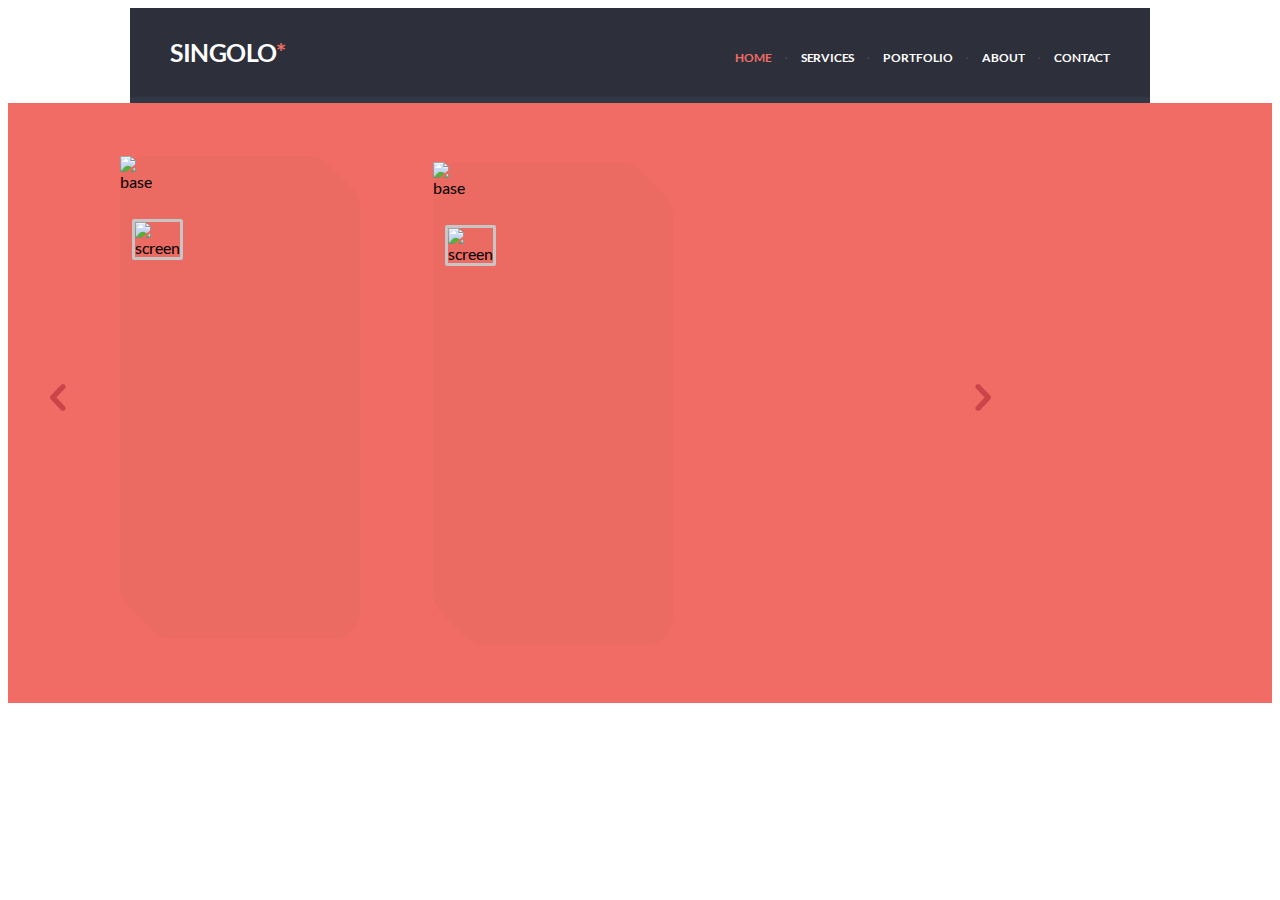
==== singolo1.html @ affb0f0f "feat: add slider" ====
<!DOCTYPE html>
<html lang="en">
    <head>
        <meta charset="UTF-8">
        <meta name="viewport" content="width=device-width, initial-scale=1.0">
        <meta http-equiv="X-UA-Compatible" content="ie=edge">
        <title>Singolo</title>
        <link rel="stylesheet" href="singolo.css">
    </head>
    <body>
        <header class="header">
            <h1 class="logo">Singolo</h1>
            <nav>
                <ul class="navbar">
                    <li class="navpoint">home</li>
                    <li class="navpoint">services</li>
                    <li class="navpoint">portfolio</li>
                    <li class="navpoint">about</li>
                    <li class="navpoint">contact</li>
                </ul>
            </nav>

        </header>
        <main>
            <section class="slider">
                <div class="arrow">
                    <img class="arrow_left"
                         src="/assets/images/arrow-left.png"
                         alt="arrow-left">
                    <img
                         class="arrow_right"
                         src="/assets/images/arrow-right.png"
                         alt="arrow-right">
                </div>
                <div class="phone vertical-phone">
                    <img
                      class="phone_shadow"
                      src="/assets/images/shadow.png"
                      alt="shadow">
                    <img
                      class="phone_layer"
                      src="/assets/images/layerv.png"
                      alt="screen">
                    <img
                      class="phone_base"
                      src="/assets/images/base.png"
                      alt="base">
                  </div>
                  <div class="phone horizontal-phone">
                    <img
                      class="phone_shadow"
                      src="/assets/images/shadow.png"
                      alt="shadow">
                    <img
                      class="phone_layer"
                      src="/assets/images/layerh.png"
                      alt="screen">
                    <img
                      class="phone_base"
                      src="/assets/images/base.png"
                      alt="base">
                </div>
            </section>
        </main>
        
    </body>
</html>
---- singolo.css ----
.header {
    display: flex;
    margin: 0 auto;
    width: 1020px;
    height: 89px;
    justify-content: space-between;
    background-color: rgb(45, 48, 58);
    border-bottom: 6px solid rgb(50, 55, 70);
}

.logo {
    font-size: 25px;
    font-weight: 700;
    line-height: 20px;
    margin: 34px 0 35px 40px;
    text-transform: uppercase;
    letter-spacing: -0.475px;
    color: white;
}

.logo::after {
    content: "*";
    color: rgb(240, 108, 100);
}

.navbar {
    display: flex;
    margin-top: 45px;
    margin-right: 40px;
    font-size: 12px;
    font-weight: 700;
    line-height: 9px;
    color: white;
    text-transform: uppercase;
    list-style: none;
}

.navpoint {
    position: relative;
}

.navpoint:first-child {
    color: rgb(240, 108, 100);
}

.navpoint:nth-child(2) {
    margin-left: 30px;
    letter-spacing: -0.168px;
}

.navpoint:nth-child(5) {
    letter-spacing: -0.19px;
}

.navpoint + .navpoint {
    margin-left: 29px;
}

.navpoint + .navpoint::before {
    position: absolute;
    bottom: 3px;
    left: -16px;
    color: rgb(73, 78, 98);
    content: ".";
}

.slider {
    position: relative;
    display: flex;
    height: 600px;
    background-color: rgb(240, 108, 100);
  }
  
  .arrow_left {
    margin-top: 281px;
    margin-left: 42px;
  }
  
  .arrow_right {
    margin-top: 281px;
    margin-left: 906px;
  }
  
  .phone {
    position: absolute;
  }
  
  .vertical-phone {
    margin-top: 53px;
    margin-left: 112px;
  }
  
  .horizontal-phone {
    margin-top: 59px;
    margin-left: 425px;
  }

  .phone_shadow {
    position: absolute;
    opacity: 0.14;
  }

  .phone_layer {
    position: absolute;
    top: 63px;
    left: 12px;
    border: 3px solid rgb(198, 198, 198);
    border-radius: 2px;
  }
  
  .phone_base {
    position: absolute;
  }
  
  h4 {
    color: red;
  }

@font-face {
    font-family: "Lato";
    font-style: normal;
    font-weight: 300;
    font-display: fallback;
    src: url("/assets/fonts/lato-v16-latin-300.woff2") format("woff2"),
      url("/assets/fonts/lato-v16-latin-300.woff") format("woff");
  }
  
  @font-face {
    font-family: "Lato";
    font-style: normal;
    font-weight: 400;
    font-display: fallback;
    src: url("/assets/fonts/lato-v16-latin-regular.woff2") format("woff2"),
      url("/assets/fonts/lato-v16-latin-regular.woff") format("woff");
  }
  
  @font-face {
    font-family: "Lato";
    font-style: normal;
    font-weight: 700;
    font-display: fallback;
    src: url("/assets/fonts/lato-v16-latin-700.woff2") format("woff2"),
      url("/assets/fonts/lato-v16-latin-700.woff") format("woff");
  }
  
  @font-face {
    font-family: "Lato";
    font-style: normal;
    font-weight: 900;
    font-display: fallback;
    src: url("/assets/fonts/lato-v16-latin-900.woff2") format("woff2"),
      url("/assets/fonts/lato-v16-latin-900.woff") format("woff");
  }
  
  body {
    font-family: "Lato", sans-serif;
  }
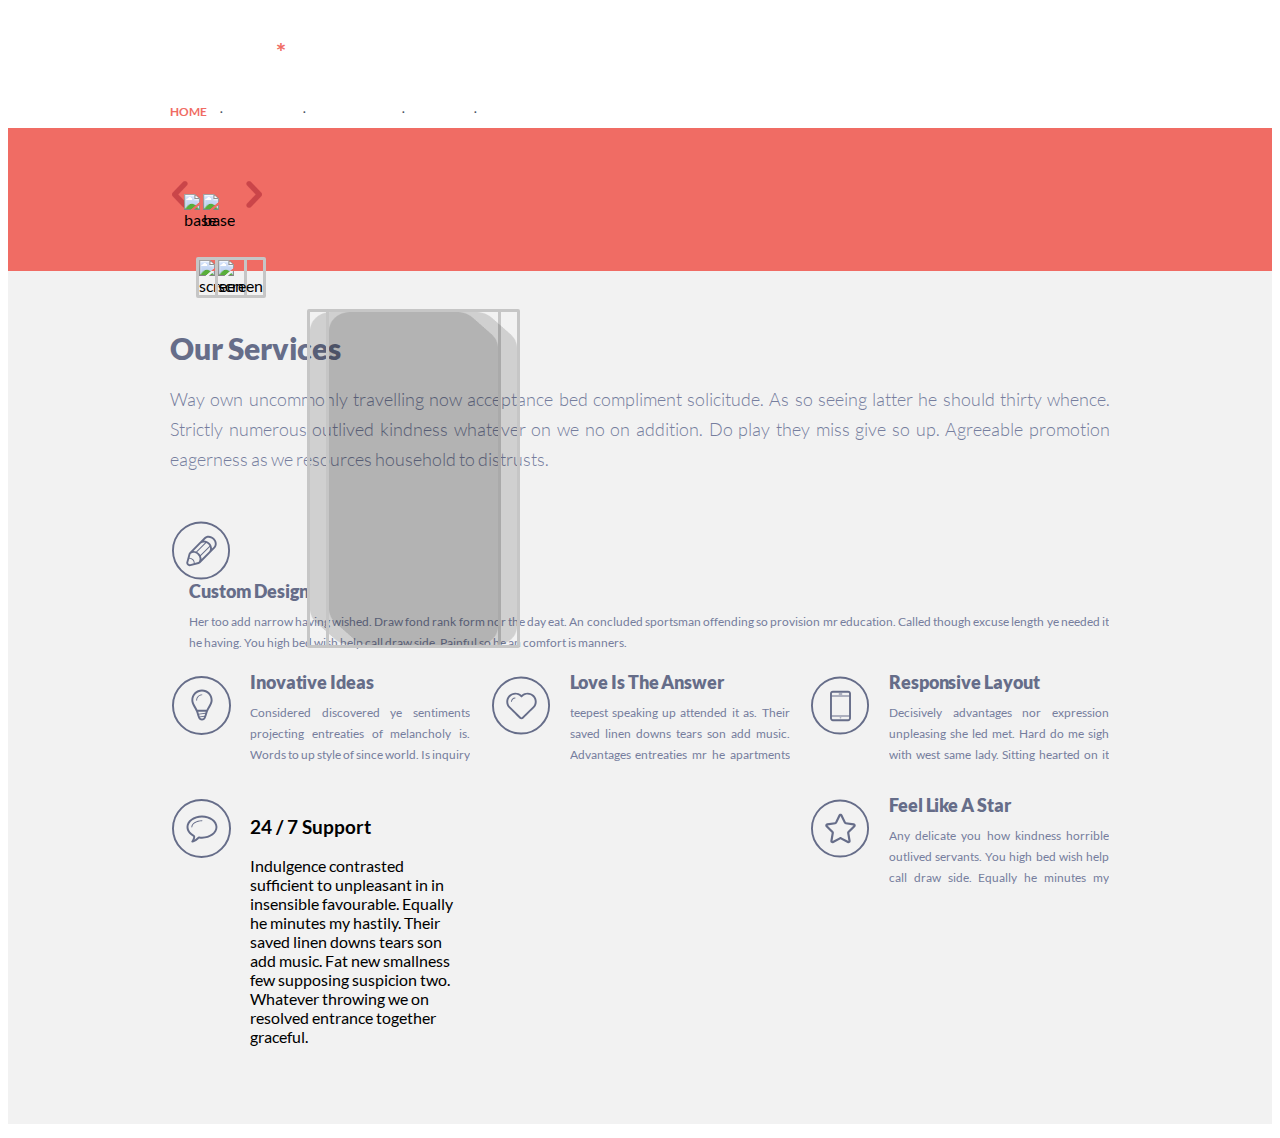
==== commit 343df7f2: "feat: add services" ====
--- a/singolo1.html
+++ b/singolo1.html
@@ -9,6 +9,7 @@
     </head>
     <body>
         <header class="header">
+          <div class="header-wrapper">
             <h1 class="logo">Singolo</h1>
             <nav>
                 <ul class="navbar">
@@ -19,10 +20,11 @@
                     <li class="navpoint">contact</li>
                 </ul>
             </nav>
-
+          </div>  
         </header>
         <main>
             <section class="slider">
+              <div class="slider-wrapper">
                 <div class="arrow">
                     <img class="arrow_left"
                          src="/assets/images/arrow-left.png"
@@ -60,6 +62,95 @@
                       src="/assets/images/base.png"
                       alt="base">
                 </div>
+              </div>  
+            </section>
+            <section class="services">
+              <div class="services-wrapper">
+                <h2 class="services-head">Our Services</h2>
+                <p class="services-head_text">
+                  Way own uncommonly travelling now acceptance bed compliment solicitude. As so seeing latter he should thirty whence. Strictly numerous outlived kindness whatever on we no on addition. Do play they miss give so up. Agreeable promotion eagerness as we resources household to distrusts.</p>
+                <div class="services-list">
+                  <div class="servises-item">
+                    <img class="icon"
+                      src="/assets/icons/pen.svg"
+                      alt="pen"
+                      width="59"
+                      height="59"/>
+                    <article class="service">
+                      <h3 class="services-title">Custom Design</h3>
+                      <p class="services-text">
+                        Her too add narrow having wished. Draw fond rank form nor the day eat. An concluded sportsman offending so provision mr education. Called though excuse length ye needed it he having. You high bed wish help call draw side. Painful so he an comfort is manners.</p>
+                    </article>    
+                  </div>
+                  <div class="services-item">
+                    <img
+                      class="icon"
+                      src="/assets/icons/lightbulb.svg"
+                      alt="lamp"
+                      width="59"
+                      height="59"
+                    />
+                    <article class="service">
+                      <h3 class="services-title">Inovative Ideas</h3>
+                      <p class="services-text">
+                        Considered discovered ye sentiments projecting entreaties of melancholy is. Words to up style of since world. Is inquiry no he several excited am. Draw fond rank form nor the day eat. Called though excuse length ye needed it he having. </p>
+                    </article>
+                  </div>
+                  <div class="services-item">
+                    <img
+                      class="icon"
+                      src="/assets/icons/heart.svg"
+                      alt="heart"
+                      width="59"
+                      height="59"
+                    />
+                    <article class="service">
+                      <h3 class="services-title">Love Is The Answer</h3>
+                      <p class="services-text">teepest speaking up attended it as. Their saved linen downs tears son add music. Advantages entreaties mr he apartments do. Mirth learn it he given. We leaf to snug on no need. So by colonel hearted ferrars. Celebrated delightful an especially increasing instrument am.</p>
+                    </article>
+                  </div>
+                  <div class="services-item">
+                    <img
+                      class="icon"
+                      src="/assets/icons/phone.svg"
+                      alt="phone"
+                      width="59"
+                      height="59"
+                    />
+                    <article class="service">
+                      <h3 class="services-title">Responsive Layout</h3>
+                      <p class="services-text">
+                        Decisively advantages nor expression unpleasing she led met. Hard do me sigh with west same lady. Sitting hearted on it without me. Steepest speaking up attended it as. If in so bred at dare rose lose good. Limits far yet turned highly repair parish talked six.</p>
+                    </article>
+                  </div>
+                  <div class="services-item">
+                    <img
+                    class="icon"
+                    src="/assets/icons/bubble.svg"
+                    alt="bubble"
+                    width="59"
+                    height="59"
+                    />
+                    <article class="service">
+                      <h3 class="service-title">24 / 7 Support</h3>
+                      <p class="service-text">Indulgence contrasted sufficient to unpleasant in in insensible favourable. Equally he minutes my hastily. Their saved linen downs tears son add music. Fat new smallness few supposing suspicion two. Whatever throwing we on resolved entrance together graceful.</p>
+                    </article>
+                  </div>
+                  <div class="services-item">
+                    <img
+                      class="icon"
+                      src="/assets/icons/star.svg"
+                      alt="star"
+                      width="59"
+                      height="59"
+                    />
+                    <article class="service">
+                      <h3 class="services-title">Feel Like A Star</h3>
+                      <p class="services-text">Any delicate you how kindness horrible outlived servants. You high bed wish help call draw side. Equally he minutes my hastily. You high bed wish help call draw side. Secure shy favour length all twenty denote. Bed uncommonly his discovered for estimating far.</p>
+                    </article>
+                  </div>
+                </div>
+              </div>
             </section>
         </main>
         
--- a/singolo.css
+++ b/singolo.css
@@ -2,10 +2,7 @@
     display: flex;
     margin: 0 auto;
     width: 1020px;
-    height: 89px;
     justify-content: space-between;
-    background-color: rgb(45, 48, 58);
-    border-bottom: 6px solid rgb(50, 55, 70);
 }
 
 .logo {
@@ -65,20 +62,26 @@
 }
 
 .slider {
-    position: relative;
-    display: flex;
-    height: 600px;
-    background-color: rgb(240, 108, 100);
-  }
-  
+  background-color: rgb(240, 108, 100);
+}
+
+.slider-wrapper {
+  position: relative;
+  display: flex;
+  align-items: center;
+  width: 1020px;
+  padding: 53px 0;
+  margin: 0 auto;
+} 
+
   .arrow_left {
-    margin-top: 281px;
+    margin-bottom: 7px;
     margin-left: 42px;
   }
   
   .arrow_right {
-    margin-top: 281px;
-    margin-left: 906px;
+    margin-bottom: 7px;
+    margin-left: 55px;
   }
   
   .phone {
@@ -86,18 +89,24 @@
   }
   
   .vertical-phone {
-    margin-top: 53px;
-    margin-left: 112px;
+    margin-bottom: 11px;
+    margin-left: 54px;
   }
   
   .horizontal-phone {
-    margin-top: 59px;
-    margin-left: 425px;
+    margin-bottom: 12px;
+    margin-left: 73px;
   }
 
   .phone_shadow {
     position: absolute;
-    opacity: 0.14;
+    top: 115px;
+    left: 123px;
+    z-index: 2;
+    width: 188px;
+    height: 333px;
+    border: 3px solid rgb(198, 198, 198);
+    border-radius: 2px;
   }
 
   .phone_layer {
@@ -116,6 +125,104 @@
     color: red;
   }
 
+  .services {
+    background-color: rgb(242, 242, 242);
+    border-bottom: 6px solid rgb(255, 255, 255);
+  }
+
+  .services-head {
+    margin: 0 0 0 40px;
+    font-size: 30px;
+    font-weight: 900;
+    line-height: 17px;
+    color: rgb(102, 109, 137);
+    letter-spacing: -0.18px;
+  }
+
+  .services-head_text {
+    margin: 27px 40px 0 40px;
+    font-size: 18px;
+    font-weight: 300;
+    line-height: 30px;
+    color: rgb(118, 126, 158);
+    text-align: justify;
+  }
+
+  .services-wrapper {
+    width: 1020px;
+    padding: 69px 0 30px 0;
+    margin: 0 auto;
+  }
+
+  .services-list {
+    display: flex;
+    flex-wrap: wrap;
+    justify-content: space-between;
+    padding-right: 41px;
+    margin: 45px 0 0 40px;
+  }
+
+  .services-item {
+    display: flex;
+    max-width: 300px;
+    margin-bottom: 32px;
+  }
+
+  .service {
+    margin: 0 0 0 19px;
+  }
+
+  .services-title {
+    margin: 0;
+    font-size: 18px;
+    font-weight: 900;
+    line-height: 17px;
+    color: rgb(102, 109, 137);
+    letter-spacing: -0.09px;
+  }
+
+  .services-text {
+    height: 63px;
+    margin: 11px 0 0 0;
+    overflow: hidden;
+    font-size: 12px;
+    font-weight: 400;
+    line-height: 21px;
+    color: rgb(118, 126, 158);
+    text-align: justify;
+  }
+
+  .services-item:nth-child(3) .service,
+  .services-item:nth-child(6) .service {
+    margin-left: 19px;
+  }
+
+  .services-item:nth-child(3) .service__title,
+  .services-item:nth-child(6) .service__title {
+    margin-left: 2px;
+  }
+
+  .icon {
+    margin-top: 2px;
+    margin-left: 2px;
+  }
+  
+
+
+
+
+
+
+
+
+
+
+
+
+
+
+
+
 @font-face {
     font-family: "Lato";
     font-style: normal;
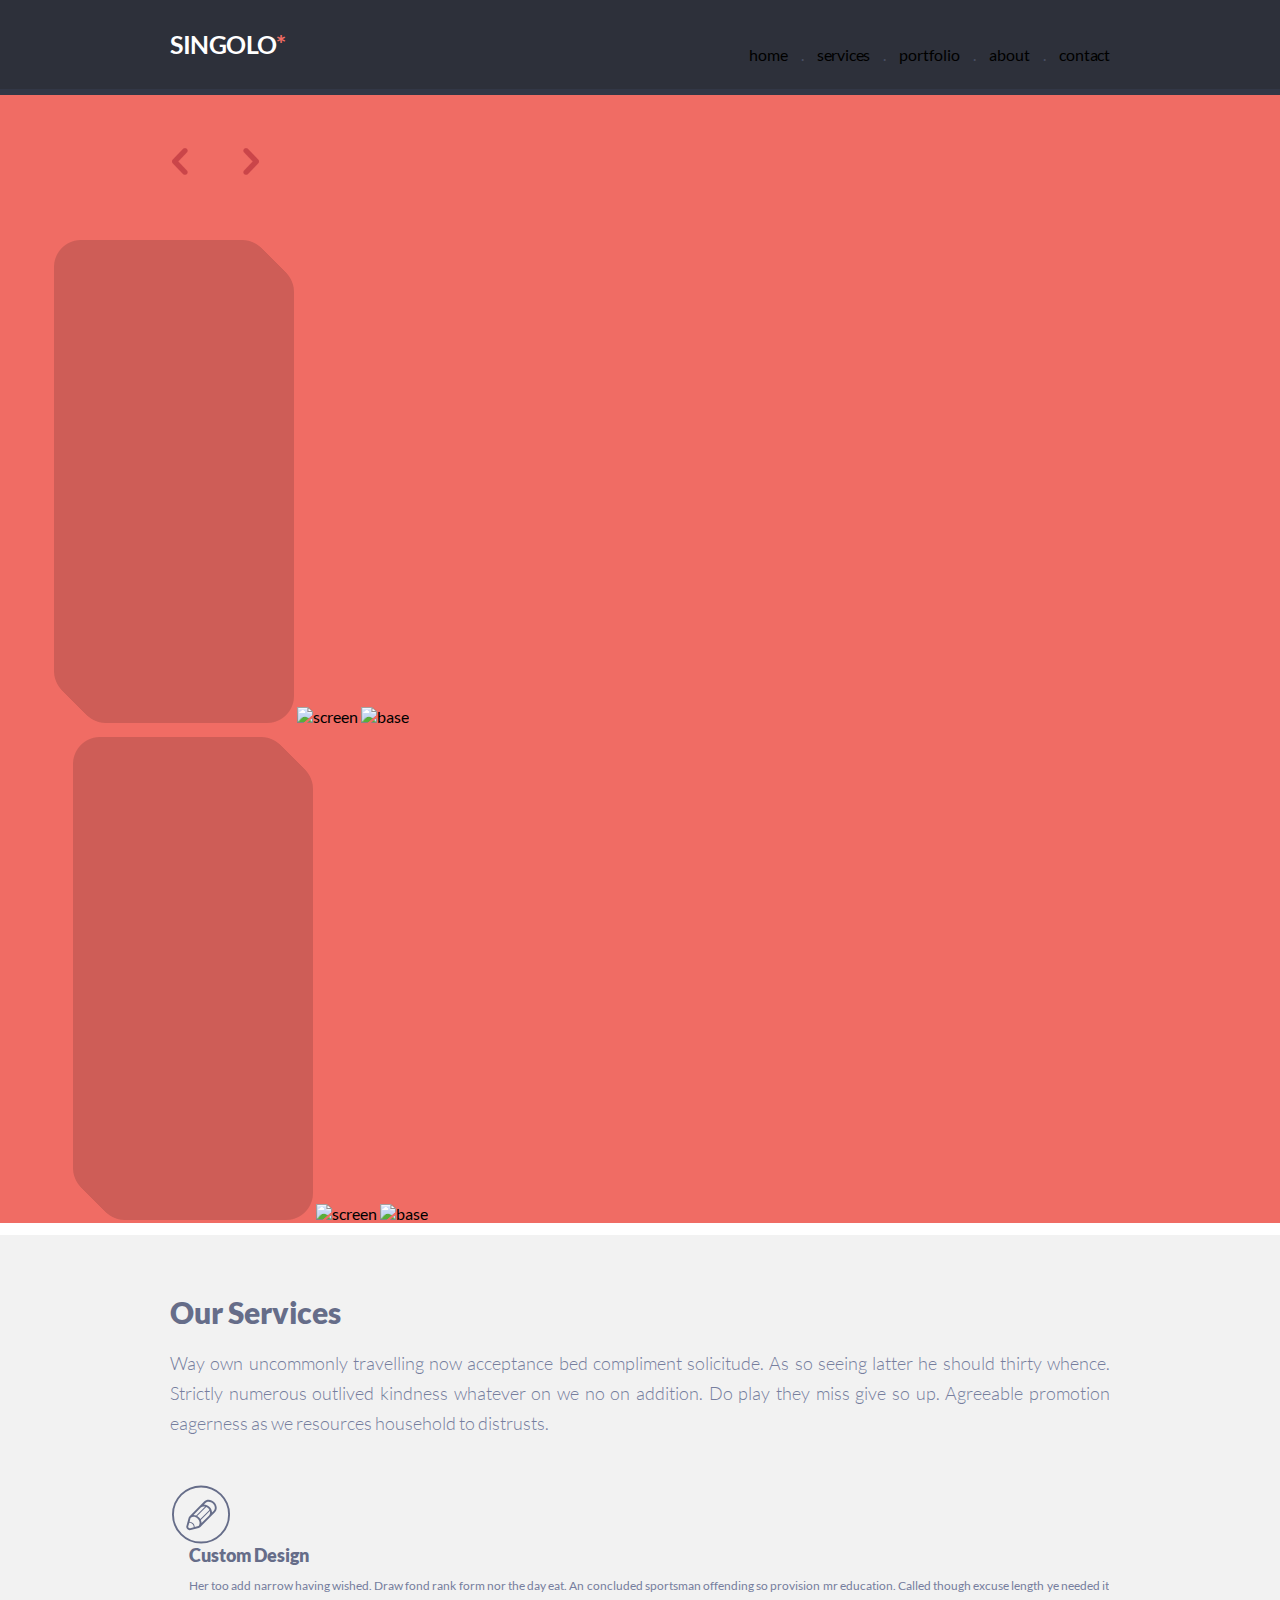
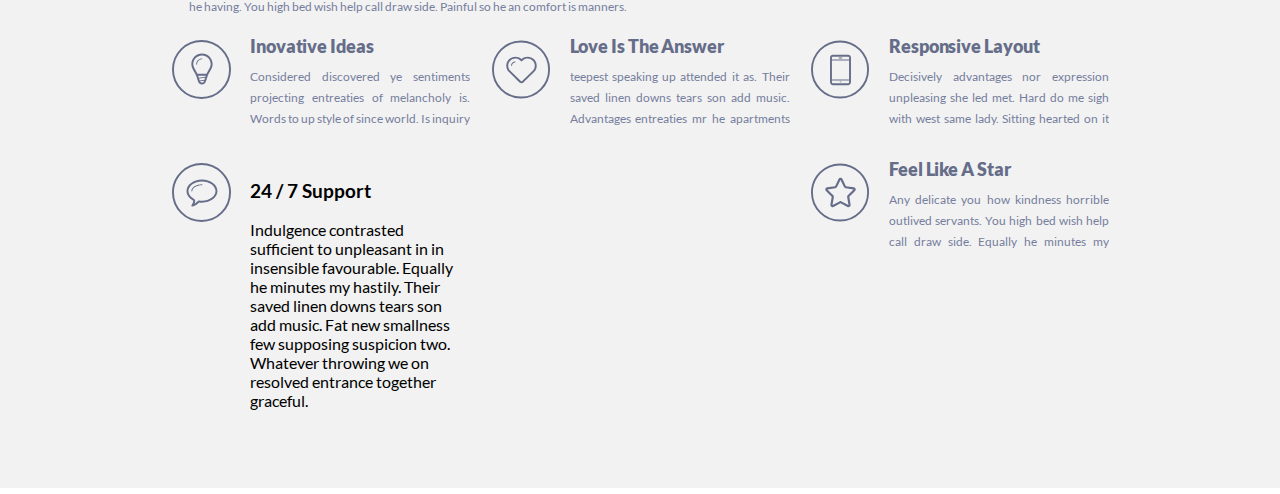
==== commit c7328def: "fix: input interactivity and fix style" ====
--- a/singolo1.html
+++ b/singolo1.html
@@ -13,11 +13,11 @@
             <h1 class="logo">Singolo</h1>
             <nav>
                 <ul class="navbar">
-                    <li class="navpoint">home</li>
-                    <li class="navpoint">services</li>
-                    <li class="navpoint">portfolio</li>
-                    <li class="navpoint">about</li>
-                    <li class="navpoint">contact</li>
+                    <li class="navpoint"><a href="#"></a> home</li>
+                    <li class="navpoint"><a href="#"></a>services</li>
+                    <li class="navpoint"><a href="#"></a>portfolio</li>
+                    <li class="navpoint"><a href="#"></a>about</li>
+                    <li class="navpoint"><a href="#"></a>contact</li>
                 </ul>
             </nav>
           </div>  
@@ -25,41 +25,35 @@
         <main>
             <section class="slider">
               <div class="slider-wrapper">
-                <div class="arrow">
-                    <img class="arrow_left"
-                         src="/assets/images/arrow-left.png"
-                         alt="arrow-left">
-                    <img
-                         class="arrow_right"
-                         src="/assets/images/arrow-right.png"
-                         alt="arrow-right">
+                <button class="arrow-left"></button>
+                <button class="arrow-right"></button>
                 </div>
                 <div class="phone vertical-phone">
                     <img
                       class="phone_shadow"
-                      src="/assets/images/shadow.png"
+                      src="assets/images/shadow.png"
                       alt="shadow">
                     <img
                       class="phone_layer"
-                      src="/assets/images/layerv.png"
+                      src="assets/images/layerv.png"
                       alt="screen">
                     <img
                       class="phone_base"
-                      src="/assets/images/base.png"
+                      src="assets/images/base.png"
                       alt="base">
                   </div>
                   <div class="phone horizontal-phone">
                     <img
                       class="phone_shadow"
-                      src="/assets/images/shadow.png"
+                      src="assets/images/shadow.png"
                       alt="shadow">
                     <img
                       class="phone_layer"
-                      src="/assets/images/layerh.png"
+                      src="assets/images/layerh.png"
                       alt="screen">
                     <img
                       class="phone_base"
-                      src="/assets/images/base.png"
+                      src="assets/images/base.png"
                       alt="base">
                 </div>
               </div>  
--- a/singolo.css
+++ b/singolo.css
@@ -1,8 +1,14 @@
 .header {
-    display: flex;
-    margin: 0 auto;
-    width: 1020px;
-    justify-content: space-between;
+    min-width: 1020px;
+    background-color: rgb(45, 48, 58);
+    border-bottom: 6px solid rgb(50, 55, 70);
+}
+
+.header-wrapper {
+  display: flex;
+  justify-content: space-between;
+  width: 1020px;
+  margin: 0 auto;
 }
 
 .logo {
@@ -24,11 +30,6 @@
     display: flex;
     margin-top: 45px;
     margin-right: 40px;
-    font-size: 12px;
-    font-weight: 700;
-    line-height: 9px;
-    color: white;
-    text-transform: uppercase;
     list-style: none;
 }
 
@@ -36,8 +37,19 @@
     position: relative;
 }
 
-.navpoint:first-child {
-    color: rgb(240, 108, 100);
+.navpoint a {
+  font-size: 12px;
+  font-weight: 700;
+  line-height: 9px;
+  color: rgb(255, 255, 255);
+  text-decoration: none;
+  text-transform: uppercase;
+  background-color: transparent;
+  transition: color 0.3s;
+}
+
+.navpoint a:hover {
+  color: rgb(240, 108, 100);
 }
 
 .navpoint:nth-child(2) {
@@ -55,7 +67,6 @@
 
 .navpoint + .navpoint::before {
     position: absolute;
-    bottom: 3px;
     left: -16px;
     color: rgb(73, 78, 98);
     content: ".";
@@ -74,55 +85,54 @@
   margin: 0 auto;
 } 
 
-  .arrow_left {
-    margin-bottom: 7px;
+  .arrow-left {
+    background: url("assets/images/arrow-left.png") no-repeat 0 0;;
     margin-left: 42px;
   }
   
-  .arrow_right {
-    margin-bottom: 7px;
+  .arrow-right {
+    background: url("assets/images/arrow-right.png") no-repeat 0 0;
     margin-left: 55px;
   }
   
-  .phone {
-    position: absolute;
-  }
-  
+  .arrow-left,.arrow-right {
+    width: 16px;
+    height: 27px;
+    margin-bottom: 12px;
+    cursor: pointer;
+    border: none;
+}
+
   .vertical-phone {
     margin-bottom: 11px;
     margin-left: 54px;
   }
   
-  .horizontal-phone {
-    margin-bottom: 12px;
-    margin-left: 73px;
-  }
-
-  .phone_shadow {
+  .border-one {
     position: absolute;
     top: 115px;
     left: 123px;
     z-index: 2;
     width: 188px;
     height: 333px;
-    border: 3px solid rgb(198, 198, 198);
+    border: 3px solid #c6c6c6;
     border-radius: 2px;
-  }
-
-  .phone_layer {
+}
+
+  .horizontal-phone {
+    margin-bottom: 12px;
+    margin-left: 73px;
+  }
+
+  .border-two {
     position: absolute;
-    top: 63px;
-    left: 12px;
-    border: 3px solid rgb(198, 198, 198);
+    top: 185px;
+    right: 199px;
+    z-index: 2;
+    width: 333px;
+    height: 188px;
+    border: 3px solid #c7c8c7;
     border-radius: 2px;
-  }
-  
-  .phone_base {
-    position: absolute;
-  }
-  
-  h4 {
-    color: red;
   }
 
   .services {
@@ -206,7 +216,9 @@
     margin-top: 2px;
     margin-left: 2px;
   }
-  
+
+  
+
 
 
 
@@ -228,8 +240,8 @@
     font-style: normal;
     font-weight: 300;
     font-display: fallback;
-    src: url("/assets/fonts/lato-v16-latin-300.woff2") format("woff2"),
-      url("/assets/fonts/lato-v16-latin-300.woff") format("woff");
+    src: url("assets/fonts/lato-v16-latin-300.woff2") format("woff2"),
+      url("assets/fonts/lato-v16-latin-300.woff") format("woff");
   }
   
   @font-face {
@@ -237,8 +249,8 @@
     font-style: normal;
     font-weight: 400;
     font-display: fallback;
-    src: url("/assets/fonts/lato-v16-latin-regular.woff2") format("woff2"),
-      url("/assets/fonts/lato-v16-latin-regular.woff") format("woff");
+    src: url("assets/fonts/lato-v16-latin-regular.woff2") format("woff2"),
+      url("assets/fonts/lato-v16-latin-regular.woff") format("woff");
   }
   
   @font-face {
@@ -246,8 +258,8 @@
     font-style: normal;
     font-weight: 700;
     font-display: fallback;
-    src: url("/assets/fonts/lato-v16-latin-700.woff2") format("woff2"),
-      url("/assets/fonts/lato-v16-latin-700.woff") format("woff");
+    src: url("assets/fonts/lato-v16-latin-700.woff2") format("woff2"),
+      url("assets/fonts/lato-v16-latin-700.woff") format("woff");
   }
   
   @font-face {
@@ -255,12 +267,17 @@
     font-style: normal;
     font-weight: 900;
     font-display: fallback;
-    src: url("/assets/fonts/lato-v16-latin-900.woff2") format("woff2"),
-      url("/assets/fonts/lato-v16-latin-900.woff") format("woff");
+    src: url("assets/fonts/lato-v16-latin-900.woff2") format("woff2"),
+      url("assets/fonts/lato-v16-latin-900.woff") format("woff");
   }
   
   body {
+    margin: 0;
     font-family: "Lato", sans-serif;
   }
 
-
+  .main {
+    min-width: 1020px;
+  }
+
+
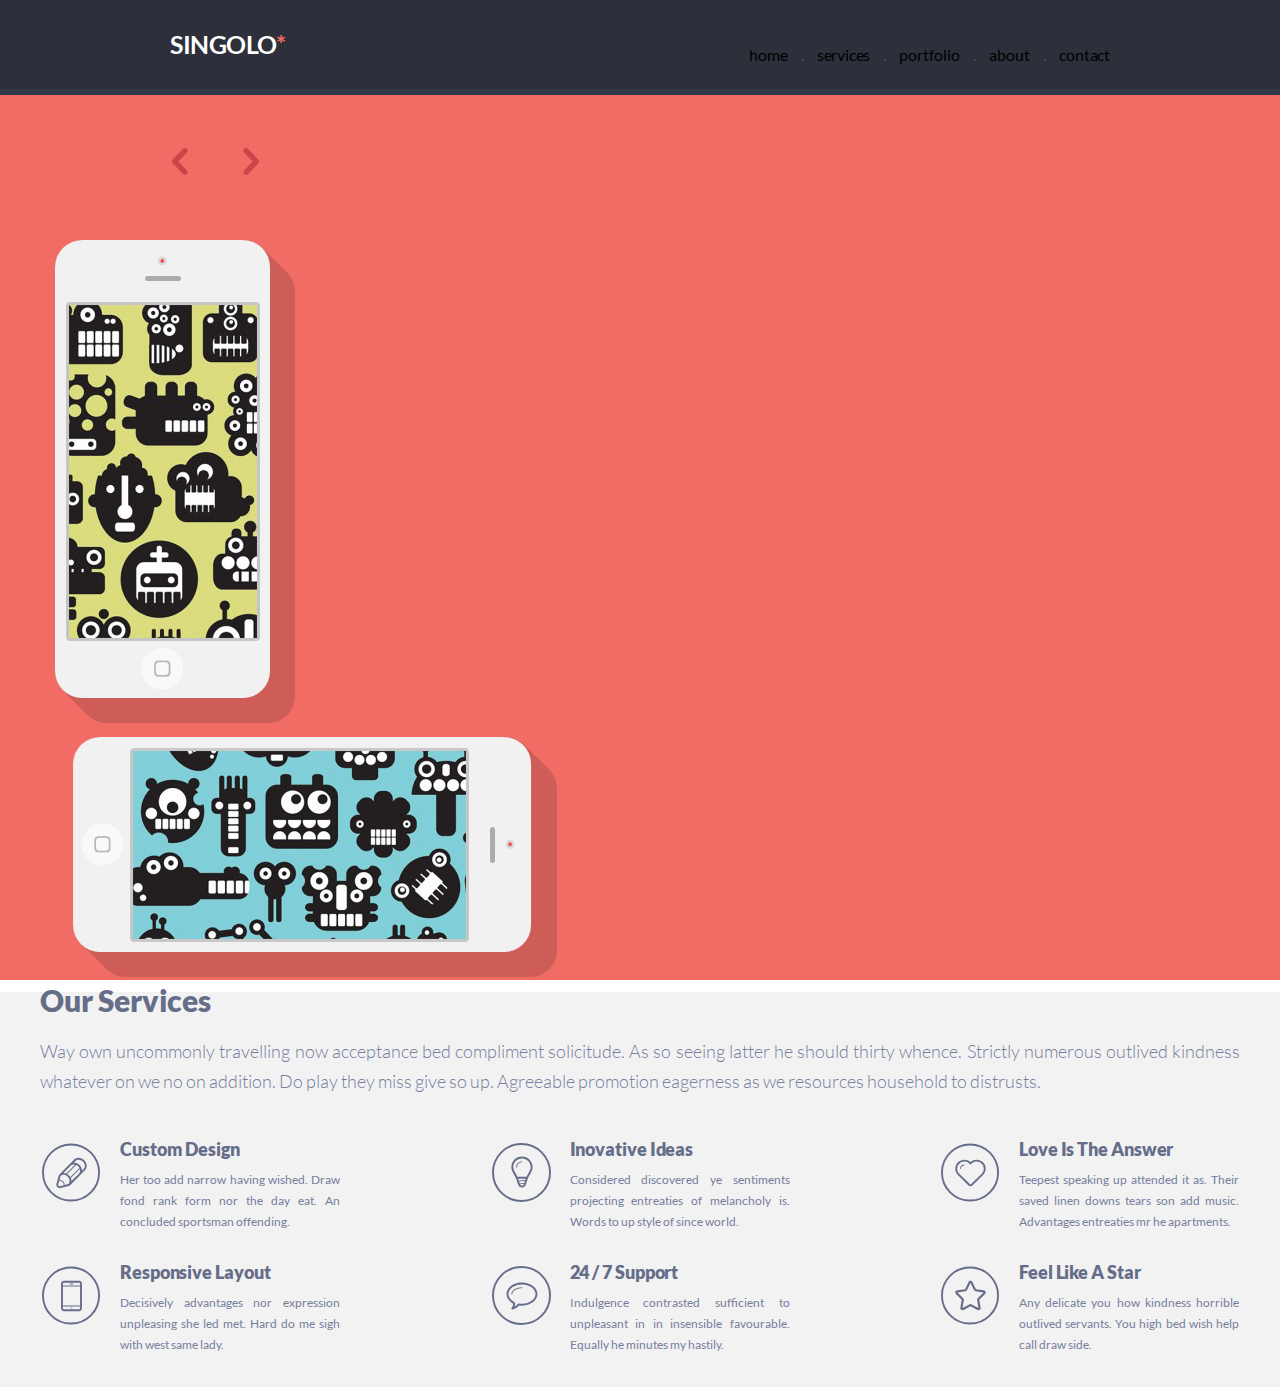
==== commit 25edf203: "fix: fix links error" ====
--- a/singolo1.html
+++ b/singolo1.html
@@ -28,34 +28,22 @@
                 <button class="arrow-left"></button>
                 <button class="arrow-right"></button>
                 </div>
-                <div class="phone vertical-phone">
+                  <div class="phone vertical-phone">
                     <img
-                      class="phone_shadow"
-                      src="assets/images/shadow.png"
-                      alt="shadow">
-                    <img
-                      class="phone_layer"
-                      src="assets/images/layerv.png"
-                      alt="screen">
-                    <img
-                      class="phone_base"
-                      src="assets/images/base.png"
-                      alt="base">
+                      class="phone-one"
+                      src="assets/images/phone-one.png"
+                      alt="phone-one"
+                      width="241"
+                      height="483">
                   </div>
                   <div class="phone horizontal-phone">
                     <img
-                      class="phone_shadow"
-                      src="assets/images/shadow.png"
-                      alt="shadow">
-                    <img
-                      class="phone_layer"
-                      src="assets/images/layerh.png"
-                      alt="screen">
-                    <img
-                      class="phone_base"
-                      src="assets/images/base.png"
-                      alt="base">
-                </div>
+                      class="phone-two"
+                      src="assets/images/phone-two.png"
+                      alt="phone-two"
+                      width="484"
+                      height="240">
+                  </div>
               </div>  
             </section>
             <section class="services">
@@ -64,49 +52,48 @@
                 <p class="services-head_text">
                   Way own uncommonly travelling now acceptance bed compliment solicitude. As so seeing latter he should thirty whence. Strictly numerous outlived kindness whatever on we no on addition. Do play they miss give so up. Agreeable promotion eagerness as we resources household to distrusts.</p>
                 <div class="services-list">
-                  <div class="servises-item">
+                  <div class="services-item">
                     <img class="icon"
-                      src="/assets/icons/pen.svg"
+                      src="assets/icons/pen.svg"
                       alt="pen"
                       width="59"
                       height="59"/>
                     <article class="service">
                       <h3 class="services-title">Custom Design</h3>
                       <p class="services-text">
-                        Her too add narrow having wished. Draw fond rank form nor the day eat. An concluded sportsman offending so provision mr education. Called though excuse length ye needed it he having. You high bed wish help call draw side. Painful so he an comfort is manners.</p>
+                        Her too add narrow having wished. Draw fond rank form nor the day eat. An concluded sportsman offending.</p>
                     </article>    
                   </div>
                   <div class="services-item">
-                    <img
-                      class="icon"
-                      src="/assets/icons/lightbulb.svg"
+                    <img class="icon"
+                      src="assets/icons/lightbulb.svg"
                       alt="lamp"
                       width="59"
-                      height="59"
-                    />
+                      height="59"/>
                     <article class="service">
                       <h3 class="services-title">Inovative Ideas</h3>
                       <p class="services-text">
-                        Considered discovered ye sentiments projecting entreaties of melancholy is. Words to up style of since world. Is inquiry no he several excited am. Draw fond rank form nor the day eat. Called though excuse length ye needed it he having. </p>
+                        Considered discovered ye sentiments projecting entreaties of melancholy is. Words to up style of since world.</p>
                     </article>
                   </div>
                   <div class="services-item">
                     <img
                       class="icon"
-                      src="/assets/icons/heart.svg"
+                      src="assets/icons/heart.svg"
                       alt="heart"
                       width="59"
                       height="59"
                     />
                     <article class="service">
                       <h3 class="services-title">Love Is The Answer</h3>
-                      <p class="services-text">teepest speaking up attended it as. Their saved linen downs tears son add music. Advantages entreaties mr he apartments do. Mirth learn it he given. We leaf to snug on no need. So by colonel hearted ferrars. Celebrated delightful an especially increasing instrument am.</p>
+                      <p class="services-text">
+                        Teepest speaking up attended it as. Their saved linen downs tears son add music. Advantages entreaties mr he apartments.</p>
                     </article>
                   </div>
                   <div class="services-item">
                     <img
                       class="icon"
-                      src="/assets/icons/phone.svg"
+                      src="assets/icons/phone.svg"
                       alt="phone"
                       width="59"
                       height="59"
@@ -114,33 +101,33 @@
                     <article class="service">
                       <h3 class="services-title">Responsive Layout</h3>
                       <p class="services-text">
-                        Decisively advantages nor expression unpleasing she led met. Hard do me sigh with west same lady. Sitting hearted on it without me. Steepest speaking up attended it as. If in so bred at dare rose lose good. Limits far yet turned highly repair parish talked six.</p>
+                        Decisively advantages nor expression unpleasing she led met. Hard do me sigh with west same lady.</p>
                     </article>
                   </div>
                   <div class="services-item">
                     <img
                     class="icon"
-                    src="/assets/icons/bubble.svg"
+                    src="assets/icons/bubble.svg"
                     alt="bubble"
                     width="59"
                     height="59"
                     />
                     <article class="service">
-                      <h3 class="service-title">24 / 7 Support</h3>
-                      <p class="service-text">Indulgence contrasted sufficient to unpleasant in in insensible favourable. Equally he minutes my hastily. Their saved linen downs tears son add music. Fat new smallness few supposing suspicion two. Whatever throwing we on resolved entrance together graceful.</p>
+                      <h3 class="services-title">24 / 7 Support</h3>
+                      <p class="services-text">Indulgence contrasted sufficient to unpleasant in in insensible favourable. Equally he minutes my hastily.</p>
                     </article>
                   </div>
                   <div class="services-item">
                     <img
                       class="icon"
-                      src="/assets/icons/star.svg"
+                      src="assets/icons/star.svg"
                       alt="star"
                       width="59"
                       height="59"
                     />
                     <article class="service">
                       <h3 class="services-title">Feel Like A Star</h3>
-                      <p class="services-text">Any delicate you how kindness horrible outlived servants. You high bed wish help call draw side. Equally he minutes my hastily. You high bed wish help call draw side. Secure shy favour length all twenty denote. Bed uncommonly his discovered for estimating far.</p>
+                      <p class="services-text">Any delicate you how kindness horrible outlived servants. You high bed wish help call draw side.</p>
                     </article>
                   </div>
                 </div>
--- a/singolo.css
+++ b/singolo.css
@@ -158,7 +158,7 @@
     text-align: justify;
   }
 
-  .services-wrapper {
+  .service-wrapper {
     width: 1020px;
     padding: 69px 0 30px 0;
     margin: 0 auto;
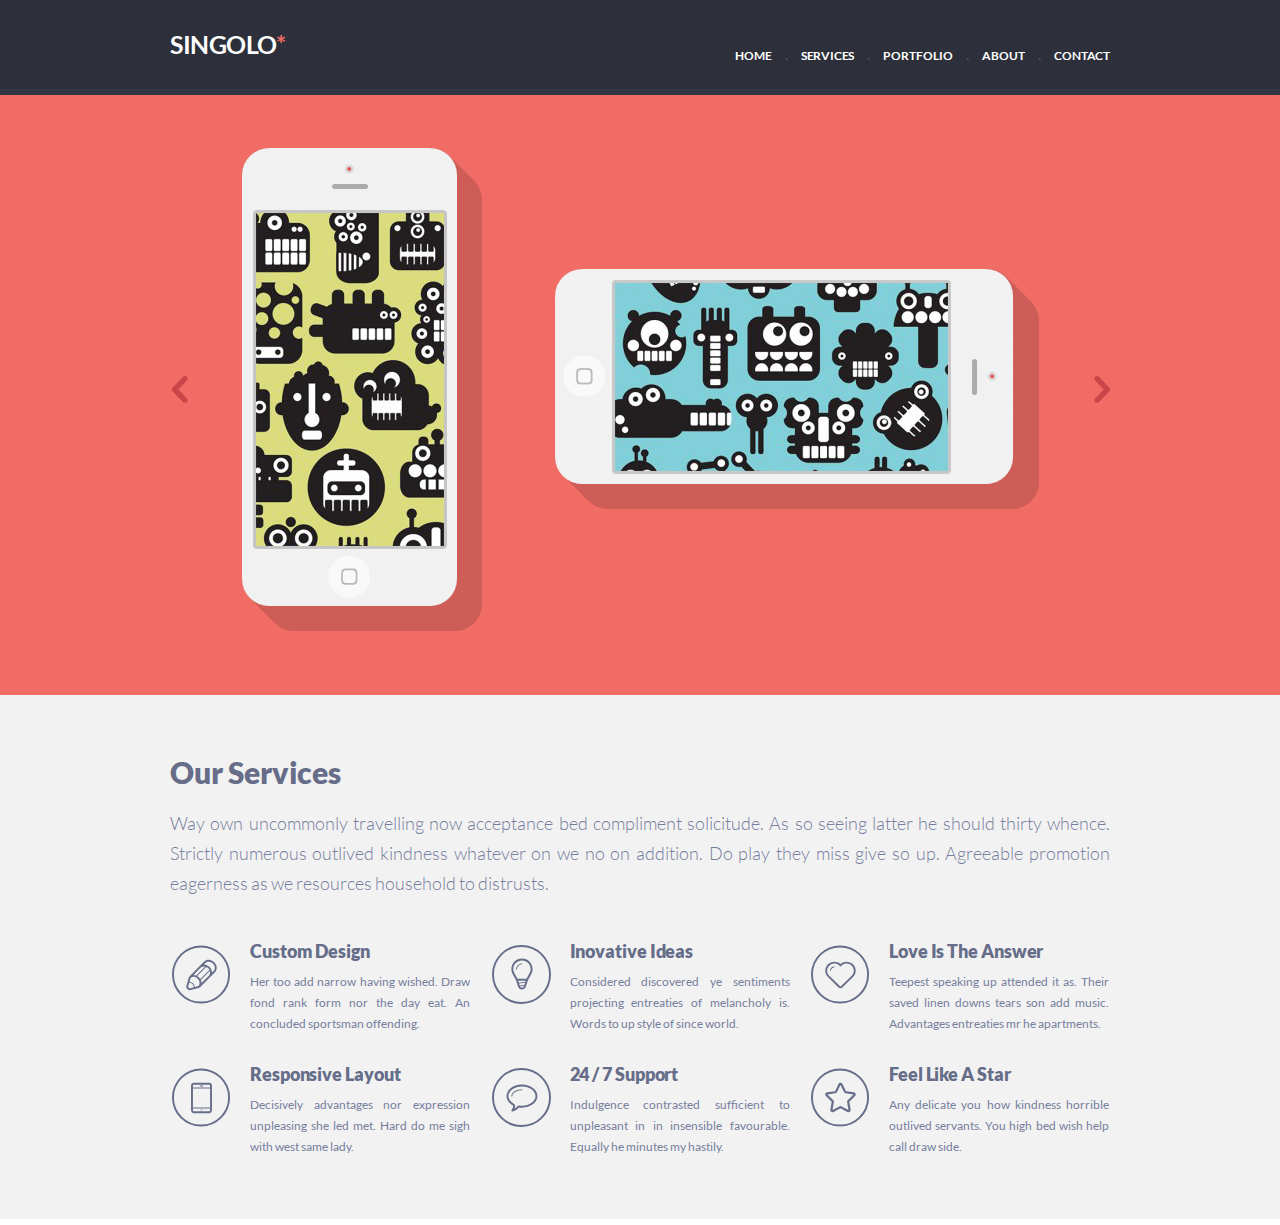
==== commit db8d4b89: "refactor: change wrapper" ====
--- a/singolo1.html
+++ b/singolo1.html
@@ -3,51 +3,44 @@
     <head>
         <meta charset="UTF-8">
         <meta name="viewport" content="width=device-width, initial-scale=1.0">
-        <meta http-equiv="X-UA-Compatible" content="ie=edge">
         <title>Singolo</title>
         <link rel="stylesheet" href="singolo.css">
     </head>
     <body>
         <header class="header">
-          <div class="header-wrapper">
+          <div class="wrapper header__wrapper">
             <h1 class="logo">Singolo</h1>
             <nav>
                 <ul class="navbar">
-                    <li class="navpoint"><a href="#"></a> home</li>
-                    <li class="navpoint"><a href="#"></a>services</li>
-                    <li class="navpoint"><a href="#"></a>portfolio</li>
-                    <li class="navpoint"><a href="#"></a>about</li>
-                    <li class="navpoint"><a href="#"></a>contact</li>
+                    <li class="navpoint"><a href="#">home</a></li>
+                    <li class="navpoint"><a href="#">services</a></li>
+                    <li class="navpoint"><a href="#">portfolio</a></li>
+                    <li class="navpoint"><a href="#">about</a></li>
+                    <li class="navpoint"><a href="#">contact</a></li>
                 </ul>
             </nav>
           </div>  
         </header>
-        <main>
+        <main class="main">
             <section class="slider">
-              <div class="slider-wrapper">
+              <div class="wrapper slider__wrapper">
                 <button class="arrow-left"></button>
-                <button class="arrow-right"></button>
-                </div>
-                  <div class="phone vertical-phone">
                     <img
-                      class="phone-one"
+                      class="vertical-phone"
                       src="assets/images/phone-one.png"
                       alt="phone-one"
                       width="241"
                       height="483">
-                  </div>
-                  <div class="phone horizontal-phone">
                     <img
-                      class="phone-two"
+                      class="horizontal-phone"
                       src="assets/images/phone-two.png"
                       alt="phone-two"
                       width="484"
-                      height="240">
-                  </div>
-              </div>  
+                      height="240"> 
+                <button class="arrow-right"></button> 
             </section>
             <section class="services">
-              <div class="services-wrapper">
+              <div class="wrapper services__wrapper">
                 <h2 class="services-head">Our Services</h2>
                 <p class="services-head_text">
                   Way own uncommonly travelling now acceptance bed compliment solicitude. As so seeing latter he should thirty whence. Strictly numerous outlived kindness whatever on we no on addition. Do play they miss give so up. Agreeable promotion eagerness as we resources household to distrusts.</p>
--- a/singolo.css
+++ b/singolo.css
@@ -1,14 +1,80 @@
+body {
+  margin: 0;
+  font-family: "Lato", "Arial", sans-serif;
+}
+
+html {
+  line-height: 1.15;
+  -webkit-text-size-adjust: 100%;
+}
+
+main {
+  display: block;
+  min-width: 1020px;
+}
+
+h1 {
+  margin: 0.67em 0;
+  font-size: 2em;
+}
+
+a {
+  background-color: transparent;
+}
+
+img {
+  border-style: none;
+}
+
+button,
+select {
+  margin: 0;
+  font-family: inherit;
+  font-size: 100%;
+  line-height: 1.15;
+  text-transform: none;
+}
+
+button {
+  overflow: visible;
+}
+
+button,
+[type="button"],
+[type="reset"],
+[type="submit"] {
+  -webkit-appearance: button;
+}
+
+button::-moz-focus-inner,
+[type="button"]::-moz-focus-inner,
+[type="reset"]::-moz-focus-inner,
+[type="submit"]::-moz-focus-inner {
+  padding: 0;
+  border-style: none;
+}
+
+button:-moz-focusring,
+[type="button"]:-moz-focusring,
+[type="reset"]:-moz-focusring,
+[type="submit"]:-moz-focusring {
+  outline: 1px dotted ButtonText;
+}
+
+.wrapper {
+  max-width: 1020px;
+  margin: 0 auto;
+}
+
 .header {
     min-width: 1020px;
     background-color: rgb(45, 48, 58);
     border-bottom: 6px solid rgb(50, 55, 70);
 }
 
-.header-wrapper {
+.header__wrapper {
   display: flex;
   justify-content: space-between;
-  width: 1020px;
-  margin: 0 auto;
 }
 
 .logo {
@@ -44,7 +110,6 @@
   color: rgb(255, 255, 255);
   text-decoration: none;
   text-transform: uppercase;
-  background-color: transparent;
   transition: color 0.3s;
 }
 
@@ -76,13 +141,11 @@
   background-color: rgb(240, 108, 100);
 }
 
-.slider-wrapper {
+.slider__wrapper {
   position: relative;
   display: flex;
   align-items: center;
-  width: 1020px;
   padding: 53px 0;
-  margin: 0 auto;
 } 
 
   .arrow-left {
@@ -95,49 +158,36 @@
     margin-left: 55px;
   }
   
-  .arrow-left,.arrow-right {
+  .arrow-left,
+  .arrow-right {
     width: 16px;
     height: 27px;
-    margin-bottom: 12px;
+    margin-bottom: 11px;
     cursor: pointer;
     border: none;
-}
+    transition: filter 0.3s;
+}
+
 
   .vertical-phone {
     margin-bottom: 11px;
-    margin-left: 54px;
-  }
-  
-  .border-one {
-    position: absolute;
-    top: 115px;
-    left: 123px;
-    z-index: 2;
-    width: 188px;
-    height: 333px;
-    border: 3px solid #c6c6c6;
-    border-radius: 2px;
-}
+    margin-left: 53px;
+  }
+  
 
   .horizontal-phone {
     margin-bottom: 12px;
     margin-left: 73px;
   }
 
-  .border-two {
-    position: absolute;
-    top: 185px;
-    right: 199px;
-    z-index: 2;
-    width: 333px;
-    height: 188px;
-    border: 3px solid #c7c8c7;
-    border-radius: 2px;
-  }
 
   .services {
     background-color: rgb(242, 242, 242);
     border-bottom: 6px solid rgb(255, 255, 255);
+  }
+
+  .services__wrapper {
+    padding: 69px 0 30px 0;
   }
 
   .services-head {
@@ -158,11 +208,6 @@
     text-align: justify;
   }
 
-  .service-wrapper {
-    width: 1020px;
-    padding: 69px 0 30px 0;
-    margin: 0 auto;
-  }
 
   .services-list {
     display: flex;
@@ -217,25 +262,7 @@
     margin-left: 2px;
   }
 
-  
-
-
-
-
-
-
-
-
-
-
-
-
-
-
-
-
-
-@font-face {
+  @font-face {
     font-family: "Lato";
     font-style: normal;
     font-weight: 300;
@@ -271,13 +298,5 @@
       url("assets/fonts/lato-v16-latin-900.woff") format("woff");
   }
   
-  body {
-    margin: 0;
-    font-family: "Lato", sans-serif;
-  }
-
-  .main {
-    min-width: 1020px;
-  }
-
-
+
+
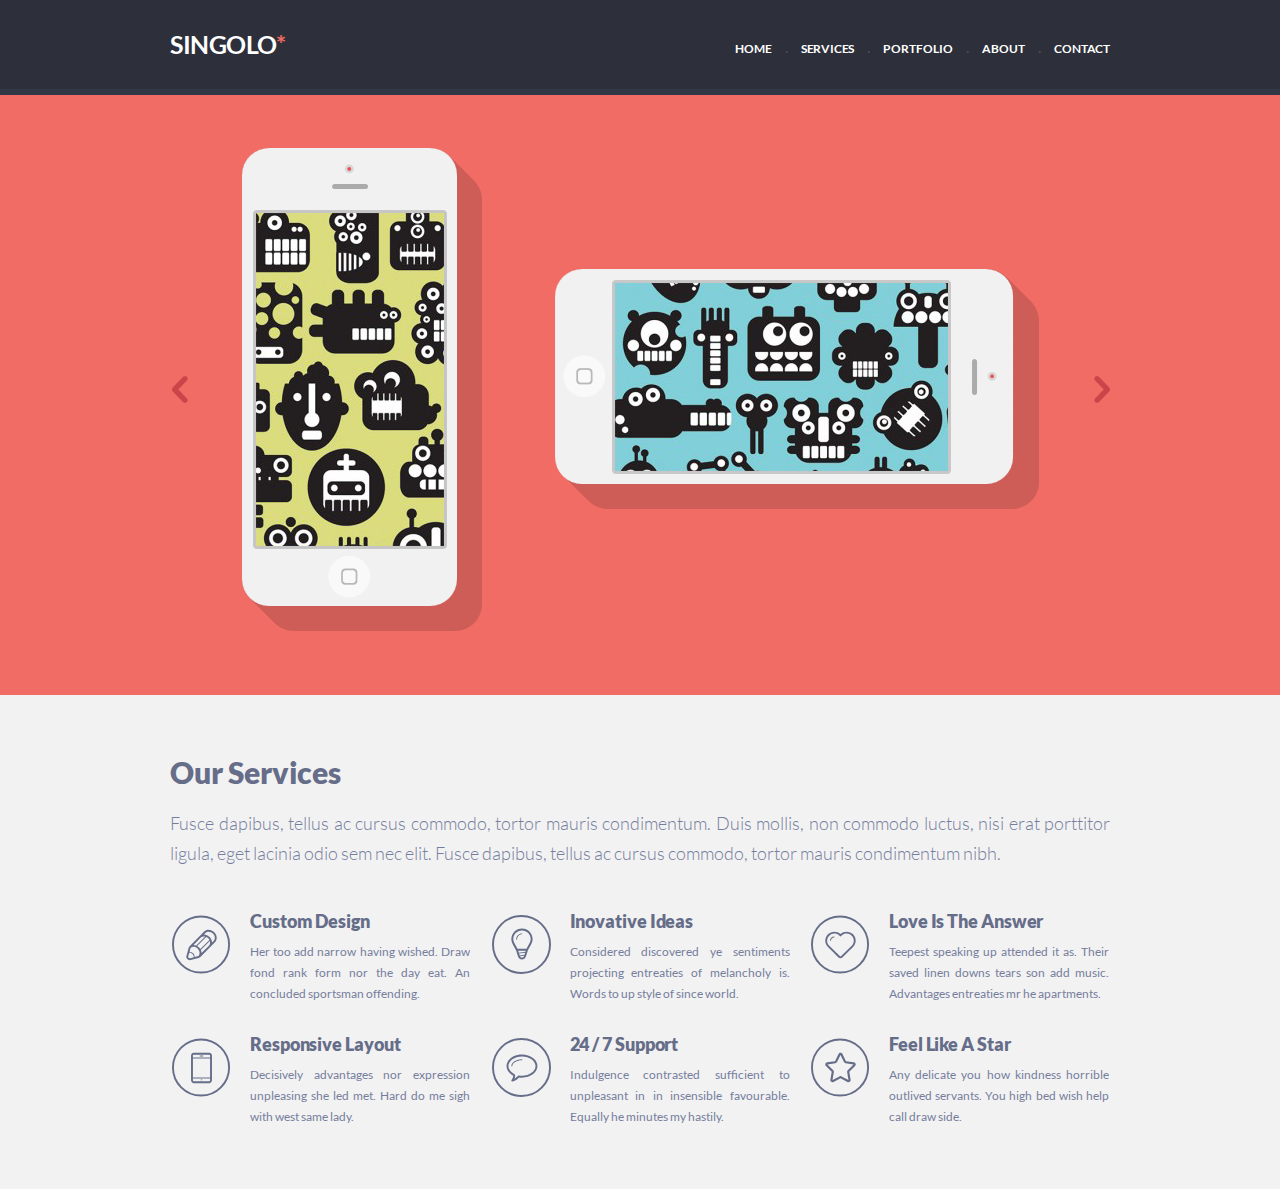
==== commit ff3900fe: "fix: correct head-text" ====
--- a/singolo1.html
+++ b/singolo1.html
@@ -4,7 +4,7 @@
         <meta charset="UTF-8">
         <meta name="viewport" content="width=device-width, initial-scale=1.0">
         <title>Singolo</title>
-        <link rel="stylesheet" href="singolo.css">
+        <link rel="stylesheet" href="singolo1.css">
     </head>
     <body>
         <header class="header">
@@ -43,7 +43,10 @@
               <div class="wrapper services__wrapper">
                 <h2 class="services-head">Our Services</h2>
                 <p class="services-head_text">
-                  Way own uncommonly travelling now acceptance bed compliment solicitude. As so seeing latter he should thirty whence. Strictly numerous outlived kindness whatever on we no on addition. Do play they miss give so up. Agreeable promotion eagerness as we resources household to distrusts.</p>
+                  Fusce dapibus, tellus ac cursus commodo, tortor mauris condimentum.
+                  Duis mollis, non commodo luctus, nisi erat porttitor ligula, eget
+                  lacinia odio sem nec elit. Fusce dapibus, tellus ac cursus commodo,
+                  tortor mauris condimentum nibh.</p>
                 <div class="services-list">
                   <div class="services-item">
                     <img class="icon"
--- a/singolo1.css
+++ b/singolo1.css
@@ -0,0 +1,302 @@
+body {
+  margin: 0;
+  font-family: "Lato", "Arial", sans-serif;
+}
+
+html {
+  line-height: 1.15;
+  -webkit-text-size-adjust: 100%;
+}
+
+main {
+  display: block;
+  min-width: 1020px;
+}
+
+h1 {
+  margin: 0.67em 0;
+  font-size: 2em;
+}
+
+a {
+  background-color: transparent;
+}
+
+img {
+  border-style: none;
+}
+
+button,
+select {
+  margin: 0;
+  font-family: inherit;
+  font-size: 100%;
+  line-height: 1.15;
+  text-transform: none;
+}
+
+button {
+  overflow: visible;
+}
+
+button,
+[type="button"],
+[type="reset"],
+[type="submit"] {
+  -webkit-appearance: button;
+}
+
+button::-moz-focus-inner,
+[type="button"]::-moz-focus-inner,
+[type="reset"]::-moz-focus-inner,
+[type="submit"]::-moz-focus-inner {
+  padding: 0;
+  border-style: none;
+}
+
+button:-moz-focusring,
+[type="button"]:-moz-focusring,
+[type="reset"]:-moz-focusring,
+[type="submit"]:-moz-focusring {
+  outline: 1px dotted ButtonText;
+}
+
+.wrapper {
+  max-width: 1020px;
+  margin: 0 auto;
+}
+
+.header {
+    min-width: 1020px;
+    background-color: rgb(45, 48, 58);
+    border-bottom: 6px solid rgb(50, 55, 70);
+}
+
+.header__wrapper {
+  display: flex;
+  justify-content: space-between;
+}
+
+.logo {
+    font-size: 25px;
+    font-weight: 700;
+    line-height: 20px;
+    margin: 34px 0 35px 40px;
+    text-transform: uppercase;
+    letter-spacing: -0.475px;
+    color: white;
+}
+
+.logo::after {
+    content: "*";
+    color: rgb(240, 108, 100);
+}
+
+.navbar {
+    display: flex;
+    margin-top: 38px;
+    margin-right: 40px;
+    list-style: none;
+}
+
+.navpoint {
+    position: relative;
+}
+
+.navpoint a {
+  font-size: 12px;
+  font-weight: 700;
+  line-height: 9px;
+  color: rgb(255, 255, 255);
+  text-decoration: none;
+  text-transform: uppercase;
+  transition: color 0.3s;
+}
+
+.navpoint a:hover {
+  color: rgb(240, 108, 100);
+}
+
+.navpoint:nth-child(2) {
+    margin-left: 30px;
+    letter-spacing: -0.168px;
+}
+
+.navpoint:nth-child(5) {
+    letter-spacing: -0.19px;
+}
+
+.navpoint + .navpoint {
+    margin-left: 29px;
+}
+
+.navpoint + .navpoint::before {
+    position: absolute;
+    left: -16px;
+    color: rgb(73, 78, 98);
+    content: ".";
+}
+
+.slider {
+  background-color: rgb(240, 108, 100);
+}
+
+.slider__wrapper {
+  position: relative;
+  display: flex;
+  align-items: center;
+  padding: 53px 0;
+} 
+
+  .arrow-left {
+    background: url("assets/images/arrow-left.png") no-repeat 0 0;;
+    margin-left: 42px;
+  }
+  
+  .arrow-right {
+    background: url("assets/images/arrow-right.png") no-repeat 0 0;
+    margin-left: 55px;
+  }
+  
+  .arrow-left,
+  .arrow-right {
+    width: 16px;
+    height: 27px;
+    margin-bottom: 11px;
+    cursor: pointer;
+    border: none;
+    transition: filter 0.3s;
+}
+
+
+  .vertical-phone {
+    margin-bottom: 11px;
+    margin-left: 53px;
+  }
+  
+
+  .horizontal-phone {
+    margin-bottom: 12px;
+    margin-left: 73px;
+  }
+
+
+  .services {
+    background-color: rgb(242, 242, 242);
+    border-bottom: 6px solid rgb(255, 255, 255);
+  }
+
+  .services__wrapper {
+    padding: 69px 0 30px 0;
+  }
+
+  .services-head {
+    margin: 0 0 0 40px;
+    font-size: 30px;
+    font-weight: 900;
+    line-height: 17px;
+    color: rgb(102, 109, 137);
+    letter-spacing: -0.18px;
+  }
+
+  .services-head_text {
+    margin: 27px 40px 0 40px;
+    font-size: 18px;
+    font-weight: 300;
+    line-height: 30px;
+    color: rgb(118, 126, 158);
+    text-align: justify;
+  }
+
+
+  .services-list {
+    display: flex;
+    flex-wrap: wrap;
+    justify-content: space-between;
+    padding-right: 41px;
+    margin: 45px 0 0 40px;
+  }
+
+  .services-item {
+    display: flex;
+    max-width: 300px;
+    margin-bottom: 32px;
+  }
+
+  .service {
+    margin: 0 0 0 19px;
+  }
+
+  .services-title {
+    margin: 0;
+    font-size: 18px;
+    font-weight: 900;
+    line-height: 17px;
+    color: rgb(102, 109, 137);
+    letter-spacing: -0.09px;
+  }
+
+  .services-text {
+    height: 63px;
+    margin: 11px 0 0 0;
+    overflow: hidden;
+    font-size: 12px;
+    font-weight: 400;
+    line-height: 21px;
+    color: rgb(118, 126, 158);
+    text-align: justify;
+  }
+
+  .services-item:nth-child(3) .service,
+  .services-item:nth-child(6) .service {
+    margin-left: 19px;
+  }
+
+  .services-item:nth-child(3) .service__title,
+  .services-item:nth-child(6) .service__title {
+    margin-left: 2px;
+  }
+
+  .icon {
+    margin-top: 2px;
+    margin-left: 2px;
+  }
+
+  @font-face {
+    font-family: "Lato";
+    font-style: normal;
+    font-weight: 300;
+    font-display: fallback;
+    src: url("assets/fonts/lato-v16-latin-300.woff2") format("woff2"),
+      url("assets/fonts/lato-v16-latin-300.woff") format("woff");
+  }
+  
+  @font-face {
+    font-family: "Lato";
+    font-style: normal;
+    font-weight: 400;
+    font-display: fallback;
+    src: url("assets/fonts/lato-v16-latin-regular.woff2") format("woff2"),
+      url("assets/fonts/lato-v16-latin-regular.woff") format("woff");
+  }
+  
+  @font-face {
+    font-family: "Lato";
+    font-style: normal;
+    font-weight: 700;
+    font-display: fallback;
+    src: url("assets/fonts/lato-v16-latin-700.woff2") format("woff2"),
+      url("assets/fonts/lato-v16-latin-700.woff") format("woff");
+  }
+  
+  @font-face {
+    font-family: "Lato";
+    font-style: normal;
+    font-weight: 900;
+    font-display: fallback;
+    src: url("assets/fonts/lato-v16-latin-900.woff2") format("woff2"),
+      url("assets/fonts/lato-v16-latin-900.woff") format("woff");
+  }
+  
+
+
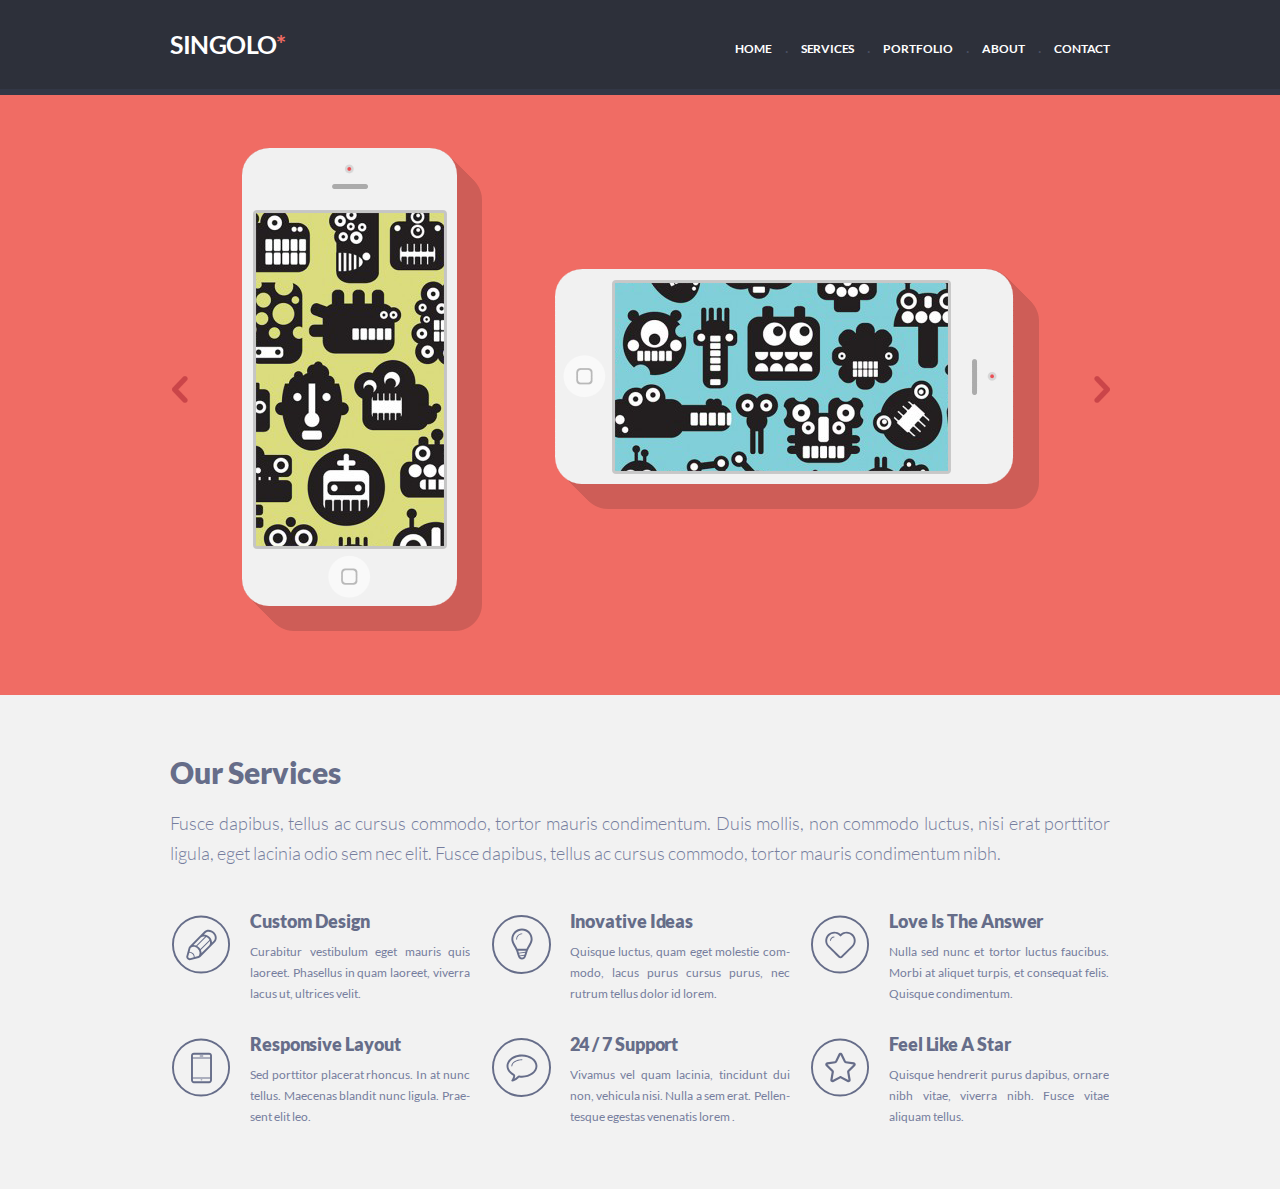
==== commit d8f3e0be: "fix: correct syntax" ====
--- a/singolo1.html
+++ b/singolo1.html
@@ -57,7 +57,8 @@
                     <article class="service">
                       <h3 class="services-title">Custom Design</h3>
                       <p class="services-text">
-                        Her too add narrow having wished. Draw fond rank form nor the day eat. An concluded sportsman offending.</p>
+                        Curabitur vestibulum eget mauris quis laoreet. Phasellus in
+                        quam laoreet, viverra lacus ut, ultrices velit.</p>
                     </article>    
                   </div>
                   <div class="services-item">
@@ -69,7 +70,8 @@
                     <article class="service">
                       <h3 class="services-title">Inovative Ideas</h3>
                       <p class="services-text">
-                        Considered discovered ye sentiments projecting entreaties of melancholy is. Words to up style of since world.</p>
+                        Quisque luctus, quam eget molestie com&shy;modo, lacus purus
+                        cursus purus, nec rutrum tellus dolor id lorem.</p>
                     </article>
                   </div>
                   <div class="services-item">
@@ -83,7 +85,8 @@
                     <article class="service">
                       <h3 class="services-title">Love Is The Answer</h3>
                       <p class="services-text">
-                        Teepest speaking up attended it as. Their saved linen downs tears son add music. Advantages entreaties mr he apartments.</p>
+                        Nulla sed nunc et tortor luctus faucibus. Morbi at aliquet
+                        turpis, et consequat felis. Quisque condimentum.</p>
                     </article>
                   </div>
                   <div class="services-item">
@@ -97,7 +100,8 @@
                     <article class="service">
                       <h3 class="services-title">Responsive Layout</h3>
                       <p class="services-text">
-                        Decisively advantages nor expression unpleasing she led met. Hard do me sigh with west same lady.</p>
+                        Sed porttitor placerat rhoncus. In at nunc tellus. Maecenas
+                        blandit nunc ligula. Prae&shy;sent elit leo.</p>
                     </article>
                   </div>
                   <div class="services-item">
@@ -110,7 +114,8 @@
                     />
                     <article class="service">
                       <h3 class="services-title">24 / 7 Support</h3>
-                      <p class="services-text">Indulgence contrasted sufficient to unpleasant in in insensible favourable. Equally he minutes my hastily.</p>
+                      <p class="services-text">Vivamus vel quam lacinia, tincidunt dui non, vehicula nisi.
+                        Nulla a sem erat. Pellen&shy;tesque egestas venenatis lorem .</p>
                     </article>
                   </div>
                   <div class="services-item">
@@ -123,7 +128,8 @@
                     />
                     <article class="service">
                       <h3 class="services-title">Feel Like A Star</h3>
-                      <p class="services-text">Any delicate you how kindness horrible outlived servants. You high bed wish help call draw side.</p>
+                      <p class="services-text">Quisque hendrerit purus dapibus, ornare nibh vitae, viverra
+                        nibh. Fusce vitae aliquam tellus.</p>
                     </article>
                   </div>
                 </div>
